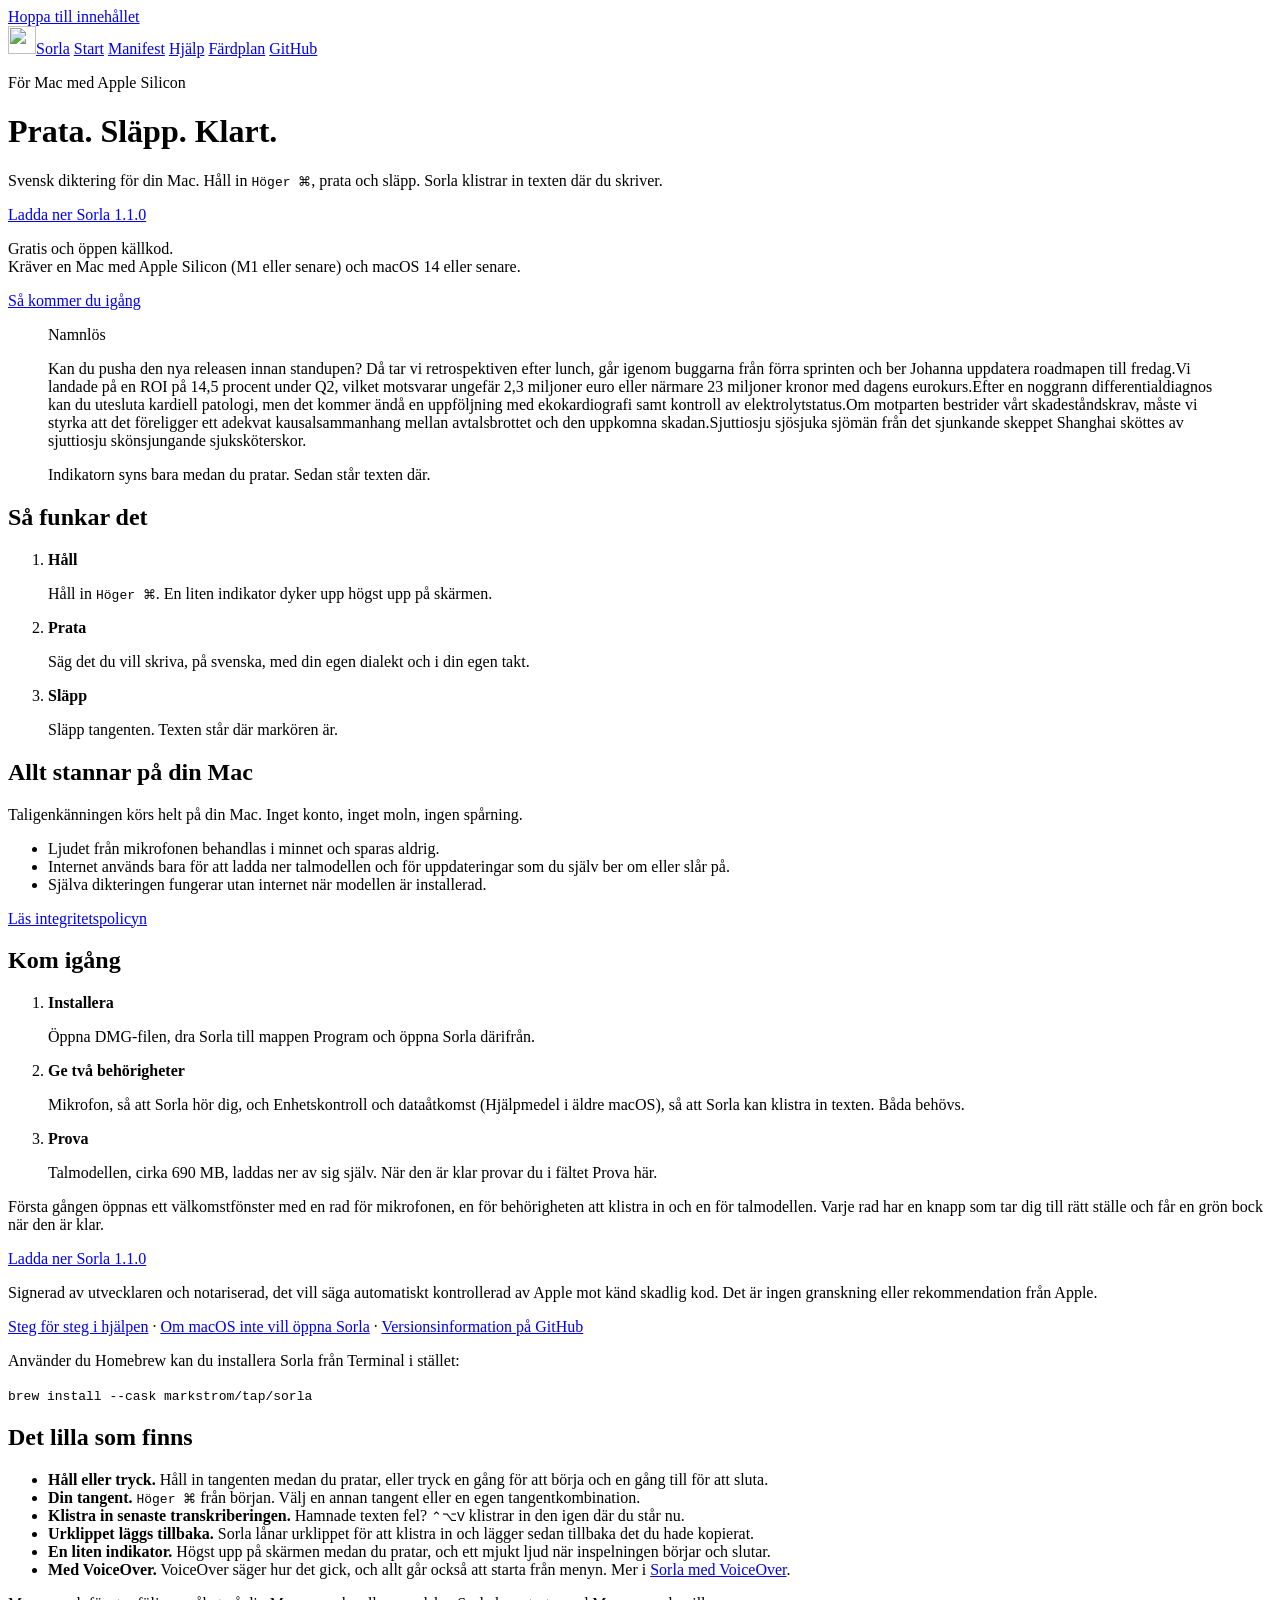
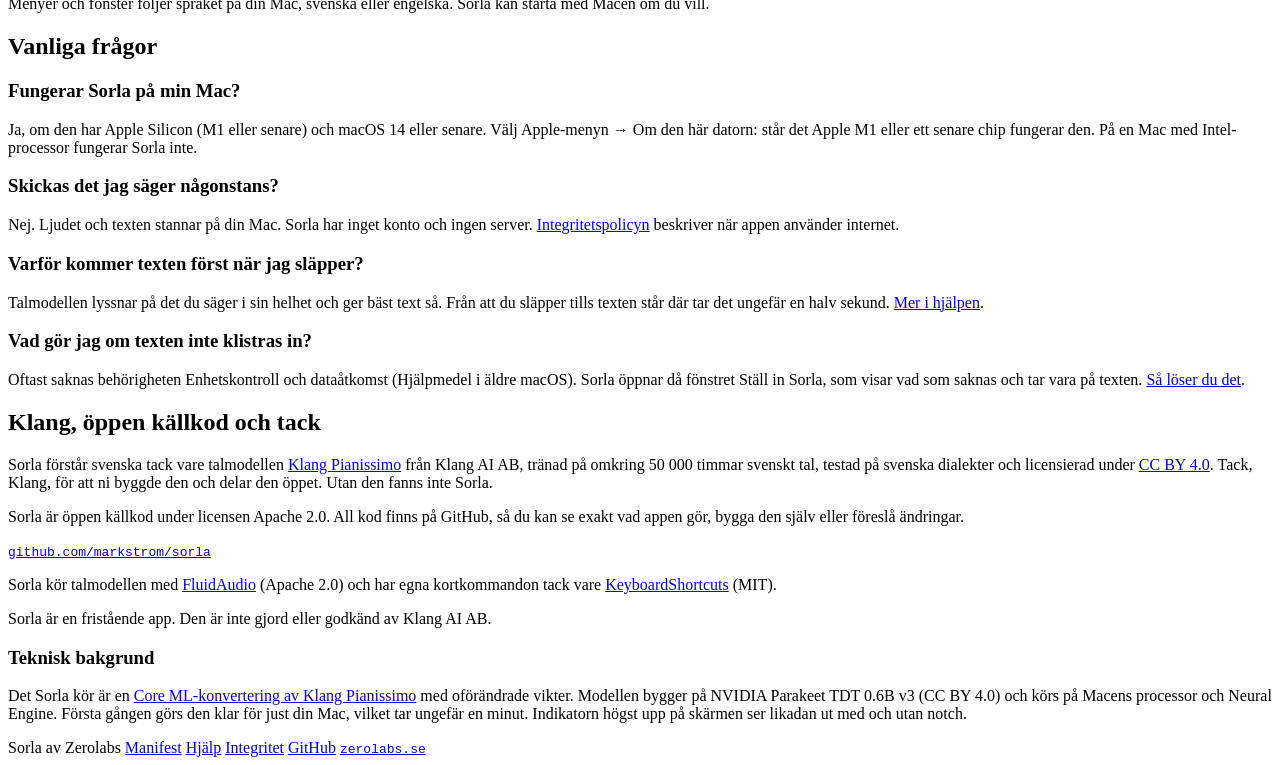
==== site/index.html @ 1651454c "Reorder the start page and give the demo a pause button (#77) - Order: headline, download and requir" ====
<!doctype html>
<html lang="sv">
<head>
<meta charset="utf-8">
<meta name="viewport" content="width=device-width, initial-scale=1">
<title>Sorla – prata svenska, få text</title>
<meta name="description" content="Sorla är en liten app i menyraden på din Mac. Håll in en tangent, prata svenska och släpp, så klistrar Sorla in texten där du skriver. Taligenkänningen körs på din Mac.">
<meta property="og:site_name" content="Sorla">
<meta property="og:type" content="website">
<meta property="og:locale" content="sv_SE">
<meta property="og:url" content="https://sorla.zerolabs.se/">
<meta property="og:title" content="Svensk diktering för Mac. Allt stannar på datorn.">
<meta property="og:description" content="Håll in en tangent, prata svenska och släpp. Texten klistras in där du skriver. Gratis, öppen källkod och taligenkänning helt på din Mac.">
<meta property="og:image" content="https://sorla.zerolabs.se/images/og.jpg?v=3">
<meta property="og:image:type" content="image/jpeg">
<meta property="og:image:width" content="1200">
<meta property="og:image:height" content="630">
<meta property="og:image:alt" content="Prata. Släpp. Klart. Sorla – svensk diktering för Mac. Allt stannar på datorn.">
<meta name="twitter:card" content="summary_large_image">
<meta name="theme-color" content="#F7F5F1" media="(prefers-color-scheme: light)">
<meta name="theme-color" content="#0B0B0C" media="(prefers-color-scheme: dark)">
<link rel="canonical" href="https://sorla.zerolabs.se/">
<link rel="icon" href="/favicon.ico" sizes="48x48">
<link rel="icon" href="/images/favicon-32.png" type="image/png" sizes="32x32">
<link rel="icon" href="/favicon.svg" type="image/svg+xml">
<link rel="apple-touch-icon" href="/images/apple-touch-icon.png">
<link rel="stylesheet" href="/style.css">
</head>
<body>
<a class="skip" href="#innehall">Hoppa till innehållet</a>
<div class="page">
  <nav aria-label="Webbplats">
    <a class="home" href="/"><img src="/favicon.svg" alt="" width="28" height="28"><span class="name">Sorla</span></a>
    <span class="links">
      <a href="/" aria-current="page">Start</a>
      <a href="/manifesto">Manifest</a>
      <a href="/support">Hjälp</a>
      <a href="/roadmap">Färdplan</a>
      <a href="https://github.com/markstrom/sorla">GitHub</a>
    </span>
  </nav>

  <main id="innehall">
    <p class="eyebrow">För Mac med Apple Silicon</p>
    <h1>Prata. Släpp. <span class="last">Klart.</span></h1>
    <p class="lede">Svensk diktering för din Mac. Håll in <code>Höger ⌘</code>, prata och släpp. Sorla klistrar in texten där du skriver.</p>
    <div class="hero-cta">
      <a class="cta" href="https://github.com/markstrom/sorla/releases/latest/download/Sorla.dmg">Ladda ner Sorla 1.1.0</a>
      <p class="meta">Gratis och öppen källkod.<br>Kräver en Mac med Apple Silicon (M1 eller senare) och macOS 14 eller senare.</p>
      <p class="meta"><a href="#kom-igang">Så kommer du igång</a></p>
    </div>

    <div class="demo">
      <figure class="stage" tabindex="0">
        <div class="screen" role="img" aria-label="Sorla i arbete: inspelningsindikatorn, en svart form högst upp på skärmen med en röd inspelningsprick och vita staplar som rör sig med rösten. När indikatorn försvinner står meningen i ett dokument. Varje varv visar en ny mening. Animationen stannar när pekaren eller fokus är på den, och med knappen Pausa under den.">
          <div class="menubar"></div>
          <div class="island"><span class="dot"></span><span class="bars"><i></i><i></i><i></i><i></i><i></i><i></i><i></i></span></div>
          <div class="window"><div class="titlebar"><span class="lights"><i></i><i></i><i></i></span><span class="doc-name">Namnlös</span></div><p><span class="waiting"><span class="caret"></span></span><span class="said">Kan du pusha den nya releasen innan standupen? Då tar vi retrospektiven efter lunch, går igenom buggarna från förra sprinten och ber Johanna uppdatera roadmapen till fredag.<span class="caret"></span></span><span class="said">Vi landade på en ROI på 14,5 procent under Q2, vilket motsvarar ungefär 2,3 miljoner euro eller närmare 23 miljoner kronor med dagens eurokurs.<span class="caret"></span></span><span class="said">Efter en noggrann differentialdiagnos kan du utesluta kardiell patologi, men det kommer ändå en uppföljning med ekokardiografi samt kontroll av elektrolytstatus.<span class="caret"></span></span><span class="said">Om motparten bestrider vårt skadeståndskrav, måste vi styrka att det föreligger ett adekvat kausalsammanhang mellan avtalsbrottet och den uppkomna skadan.<span class="caret"></span></span><span class="said">Sjuttiosju sjösjuka sjömän från det sjunkande skeppet Shanghai sköttes av sjuttiosju skönsjungande sjuksköterskor.<span class="caret"></span></span></p></div>
        </div>
        <figcaption>Indikatorn syns bara medan du pratar. Sedan står texten där.</figcaption>
      </figure>
    </div>

    <h2 id="sa-funkar-det">Så funkar det</h2>
    <ol class="steps" role="list">
      <li><strong>Håll</strong><p>Håll in <code>Höger ⌘</code>. En liten indikator dyker upp högst upp på skärmen.</p></li>
      <li><strong>Prata</strong><p>Säg det du vill skriva, på svenska, med din egen dialekt och i din egen takt.</p></li>
      <li><strong>Släpp</strong><p>Släpp tangenten. Texten står där markören är.</p></li>
    </ol>

    <h2 id="integritet">Allt stannar på din Mac</h2>
    <p>Taligenkänningen körs helt på din Mac. Inget konto, inget moln, ingen spårning.</p>
    <ul>
      <li>Ljudet från mikrofonen behandlas i minnet och sparas aldrig.</li>
      <li>Internet används bara för att ladda ner talmodellen och för uppdateringar som du själv ber om eller slår på.</li>
      <li>Själva dikteringen fungerar utan internet när modellen är installerad.</li>
    </ul>
    <p><a href="/privacy">Läs integritetspolicyn</a></p>

    <h2 id="kom-igang"><span id="ladda-ner"></span>Kom igång</h2>
    <ol class="steps" role="list">
      <li><strong>Installera</strong><p>Öppna DMG-filen, dra Sorla till mappen Program och öppna Sorla därifrån.</p></li>
      <li><strong>Ge två behörigheter</strong><p>Mikrofon, så att Sorla hör dig, och Enhetskontroll och dataåtkomst (Hjälpmedel i äldre macOS), så att Sorla kan klistra in texten. Båda behövs.</p></li>
      <li><strong>Prova</strong><p>Talmodellen, cirka 690&nbsp;MB, laddas ner av sig själv. När den är klar provar du i fältet Prova här.</p></li>
    </ol>
    <p>Första gången öppnas ett välkomstfönster med en rad för mikrofonen, en för behörigheten att klistra in och en för talmodellen. Varje rad har en knapp som tar dig till rätt ställe och får en grön bock när den är klar.</p>
    <a class="cta" href="https://github.com/markstrom/sorla/releases/latest/download/Sorla.dmg">Ladda ner Sorla 1.1.0</a>
    <p class="meta">Signerad av utvecklaren och notariserad, det vill säga automatiskt kontrollerad av Apple mot känd skadlig kod. Det är ingen granskning eller rekommendation från Apple.</p>
    <p class="meta"><a href="/support#kom-igang">Steg för steg i hjälpen</a> · <a href="/support#oppna">Om macOS inte vill öppna Sorla</a> · <a href="https://github.com/markstrom/sorla/releases/latest">Versionsinformation på GitHub</a></p>
    <p class="meta">Använder du Homebrew kan du installera Sorla från Terminal i stället:</p>
    <p class="command" tabindex="0" role="region" aria-label="Kommando"><code>brew install --cask markstrom/tap/sorla</code></p>

    <h2 id="funktioner">Det lilla som finns</h2>
    <ul class="features" role="list">
      <li><strong>Håll eller tryck.</strong> Håll in tangenten medan du pratar, eller tryck en gång för att börja och en gång till för att sluta.</li>
      <li><strong>Din tangent.</strong> <code>Höger ⌘</code> från början. Välj en annan tangent eller en egen tangentkombination.</li>
      <li><strong>Klistra in senaste transkriberingen.</strong> Hamnade texten fel? <code>⌃⌥V</code> klistrar in den igen där du står nu.</li>
      <li><strong>Urklippet läggs tillbaka.</strong> Sorla lånar urklippet för att klistra in och lägger sedan tillbaka det du hade kopierat.</li>
      <li><strong>En liten indikator.</strong> Högst upp på skärmen medan du pratar, och ett mjukt ljud när inspelningen börjar och slutar.</li>
      <li><strong>Med VoiceOver.</strong> VoiceOver säger hur det gick, och allt går också att starta från menyn. Mer i <a href="/support#voiceover">Sorla med VoiceOver</a>.</li>
    </ul>
    <p class="meta">Menyer och fönster följer språket på din Mac, svenska eller engelska. Sorla kan starta med Macen om du vill.</p>

    <h2 id="fragor">Vanliga frågor</h2>
    <h3>Fungerar Sorla på min Mac?</h3>
    <p>Ja, om den har Apple Silicon (M1 eller senare) och macOS 14 eller senare. Välj Apple-menyn → Om den här datorn: står det Apple M1 eller ett senare chip fungerar den. På en Mac med Intel-processor fungerar Sorla inte.</p>
    <h3>Skickas det jag säger någonstans?</h3>
    <p>Nej. Ljudet och texten stannar på din Mac. Sorla har inget konto och ingen server. <a href="/privacy#natverket">Integritetspolicyn</a> beskriver när appen använder internet.</p>
    <h3>Varför kommer texten först när jag släpper?</h3>
    <p>Talmodellen lyssnar på det du säger i sin helhet och ger bäst text så. Från att du släpper tills texten står där tar det ungefär en halv sekund. <a href="/support#medan-du-pratar">Mer i hjälpen</a>.</p>
    <h3>Vad gör jag om texten inte klistras in?</h3>
    <p>Oftast saknas behörigheten Enhetskontroll och dataåtkomst (Hjälpmedel i äldre macOS). Sorla öppnar då fönstret Ställ in Sorla, som visar vad som saknas och tar vara på texten. <a href="/support#ingen-text">Så löser du det</a>.</p>

    <h2 id="klang"><span id="oppen-kallkod"></span>Klang, öppen källkod och tack</h2>
    <p>Sorla förstår svenska tack vare talmodellen <a href="https://huggingface.co/KlangAI/pianissimo-sv">Klang Pianissimo</a> från Klang AI AB, tränad på omkring 50&nbsp;000 timmar svenskt tal, testad på svenska dialekter och licensierad under <a href="https://creativecommons.org/licenses/by/4.0/deed.sv">CC BY 4.0</a>. Tack, Klang, för att ni byggde den och delar den öppet. Utan den fanns inte Sorla.</p>
    <p>Sorla är öppen källkod under licensen Apache 2.0. All kod finns på GitHub, så du kan se exakt vad appen gör, bygga den själv eller föreslå ändringar.</p>
    <p><a href="https://github.com/markstrom/sorla" data-copy="https://github.com/markstrom/sorla"><code>github.com/markstrom/sorla</code></a></p>
    <p>Sorla kör talmodellen med <a href="https://github.com/FluidInference/FluidAudio">FluidAudio</a> (Apache 2.0) och har egna kortkommandon tack vare <a href="https://github.com/sindresorhus/KeyboardShortcuts">KeyboardShortcuts</a> (MIT).</p>
    <p class="meta">Sorla är en fristående app. Den är inte gjord eller godkänd av Klang AI AB.</p>

    <h3 id="teknik">Teknisk bakgrund</h3>
    <p>Det Sorla kör är en <a href="https://huggingface.co/markstrom/pianissimo-sv-coreml">Core ML-konvertering av Klang Pianissimo</a> med oförändrade vikter. Modellen bygger på NVIDIA Parakeet TDT 0.6B v3 (CC BY 4.0) och körs på Macens processor och Neural Engine. Första gången görs den klar för just din Mac, vilket tar ungefär en minut. Indikatorn högst upp på skärmen ser likadan ut med och utan notch.</p>
  </main>

  <footer>
    <span>Sorla av Zerolabs</span>
    <span class="spacer"></span>
    <a href="/manifesto">Manifest</a>
    <a href="/support">Hjälp</a>
    <a href="/privacy">Integritet</a>
    <a href="https://github.com/markstrom/sorla">GitHub</a>
    <a href="https://zerolabs.se"><code>zerolabs.se</code></a>
  </footer>
</div>
<script src="/copy.js" defer></script>
<script src="/demo.js" defer></script>
</body>
</html>
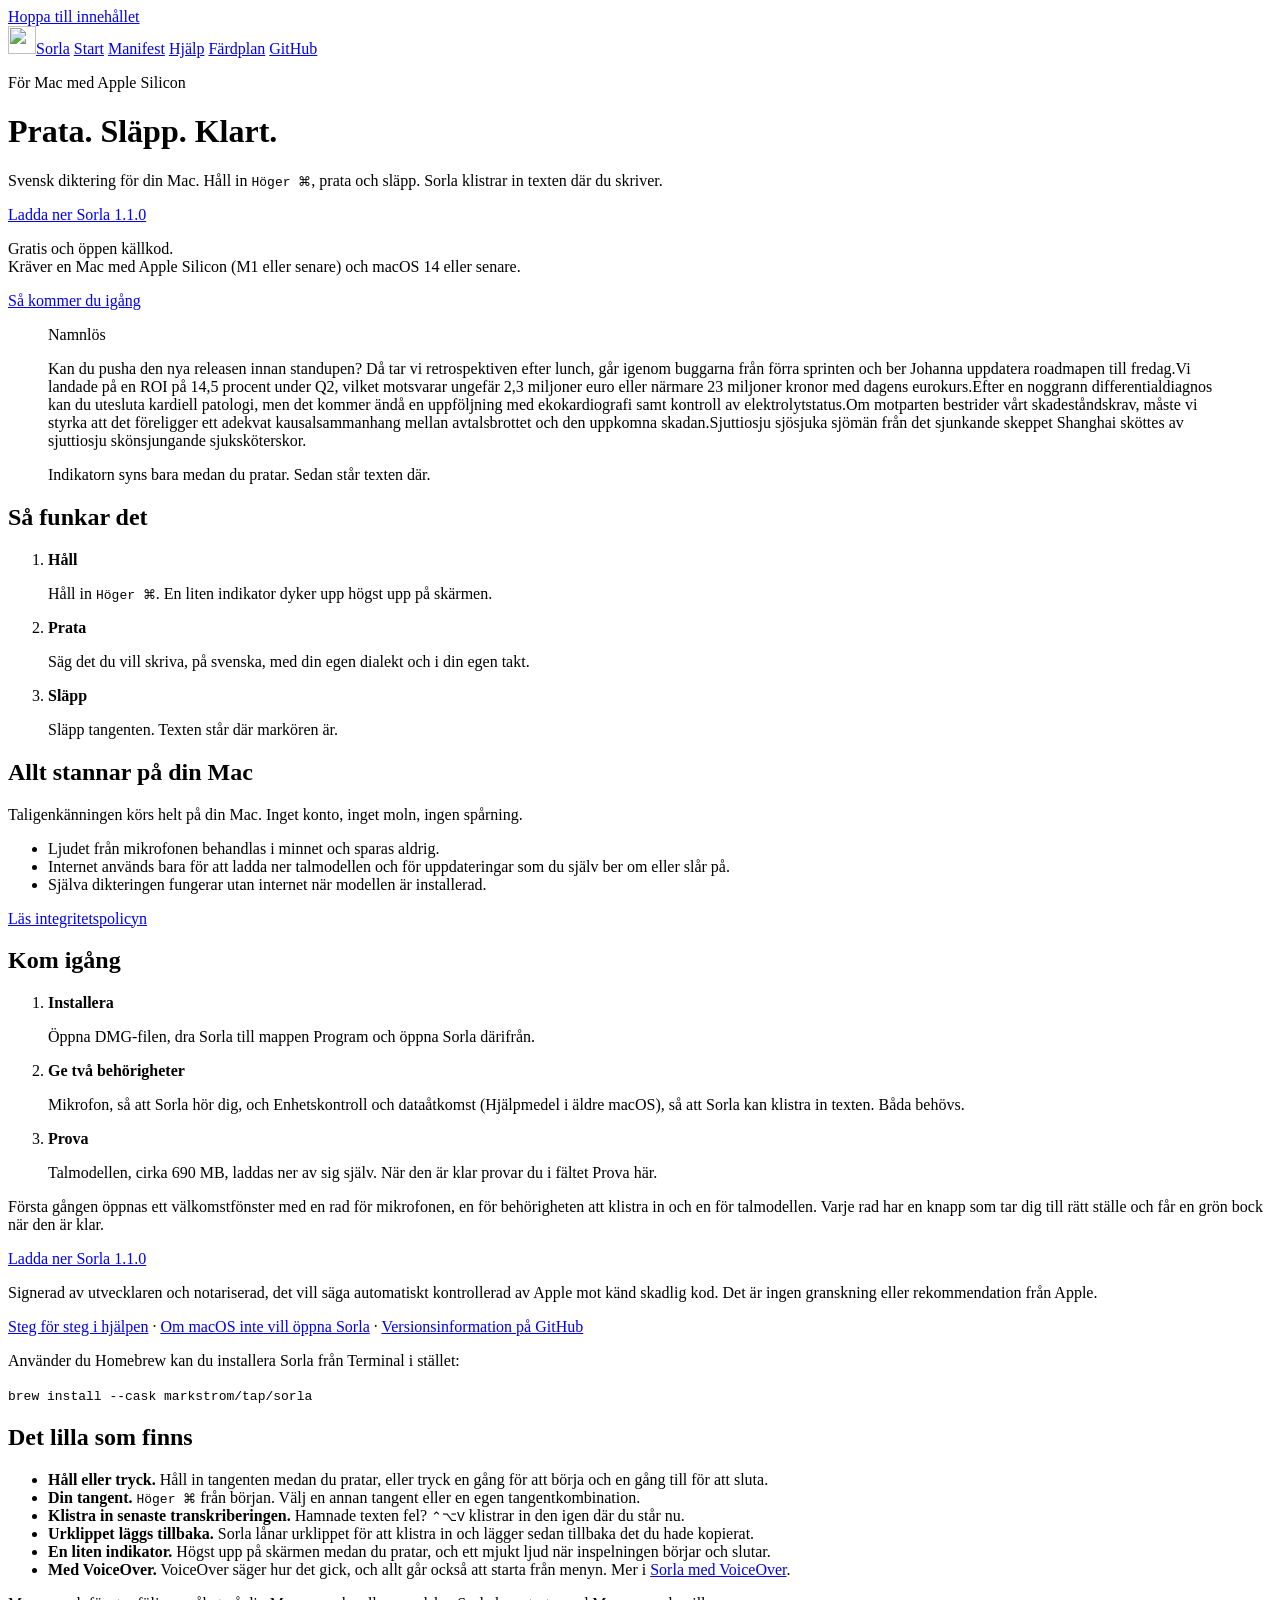
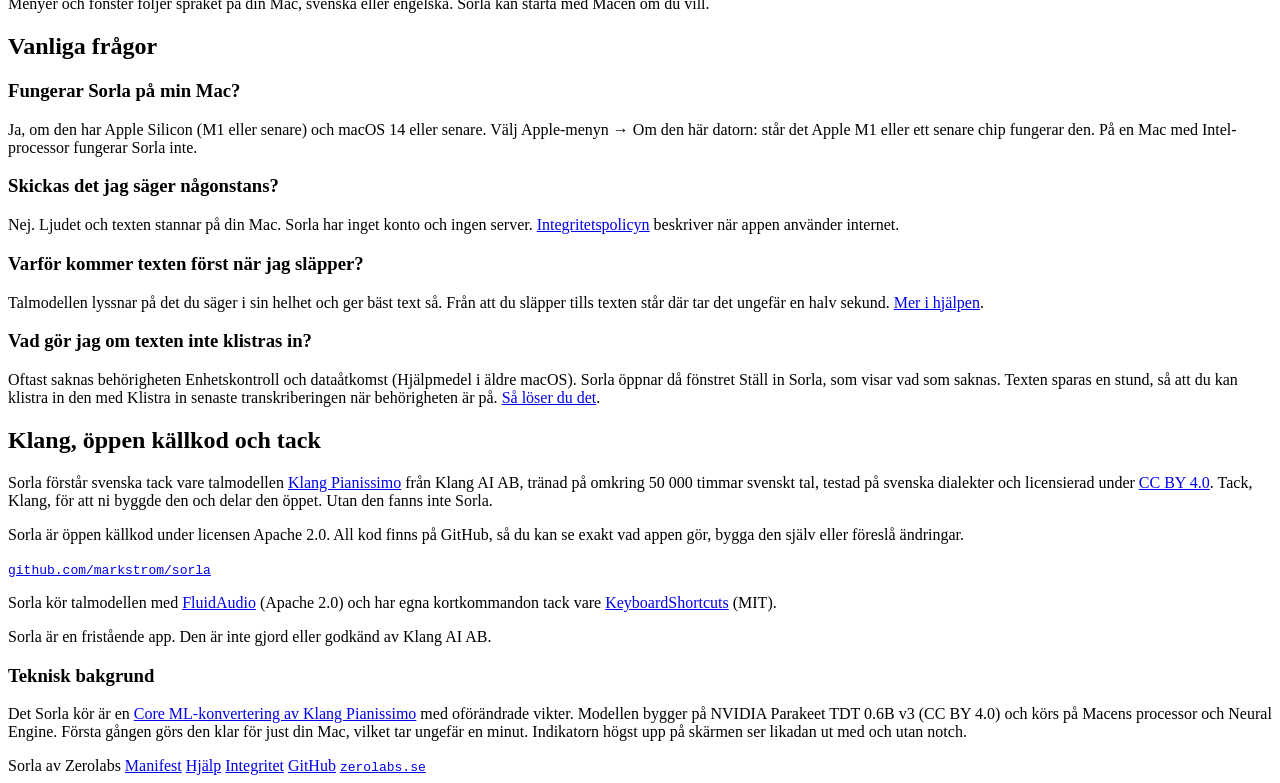
==== commit 749c519c: "Bring the privacy page, README and help in line with the simplified blocked paste The clipboard now " ====
--- a/site/index.html
+++ b/site/index.html
@@ -109,7 +109,7 @@
     <h3>Varför kommer texten först när jag släpper?</h3>
     <p>Talmodellen lyssnar på det du säger i sin helhet och ger bäst text så. Från att du släpper tills texten står där tar det ungefär en halv sekund. <a href="/support#medan-du-pratar">Mer i hjälpen</a>.</p>
     <h3>Vad gör jag om texten inte klistras in?</h3>
-    <p>Oftast saknas behörigheten Enhetskontroll och dataåtkomst (Hjälpmedel i äldre macOS). Sorla öppnar då fönstret Ställ in Sorla, som visar vad som saknas och tar vara på texten. <a href="/support#ingen-text">Så löser du det</a>.</p>
+    <p>Oftast saknas behörigheten Enhetskontroll och dataåtkomst (Hjälpmedel i äldre macOS). Sorla öppnar då fönstret Ställ in Sorla, som visar vad som saknas. Texten sparas en stund, så att du kan klistra in den med Klistra in senaste transkriberingen när behörigheten är på. <a href="/support#ingen-text">Så löser du det</a>.</p>
 
     <h2 id="klang"><span id="oppen-kallkod"></span>Klang, öppen källkod och tack</h2>
     <p>Sorla förstår svenska tack vare talmodellen <a href="https://huggingface.co/KlangAI/pianissimo-sv">Klang Pianissimo</a> från Klang AI AB, tränad på omkring 50&nbsp;000 timmar svenskt tal, testad på svenska dialekter och licensierad under <a href="https://creativecommons.org/licenses/by/4.0/deed.sv">CC BY 4.0</a>. Tack, Klang, för att ni byggde den och delar den öppet. Utan den fanns inte Sorla.</p>
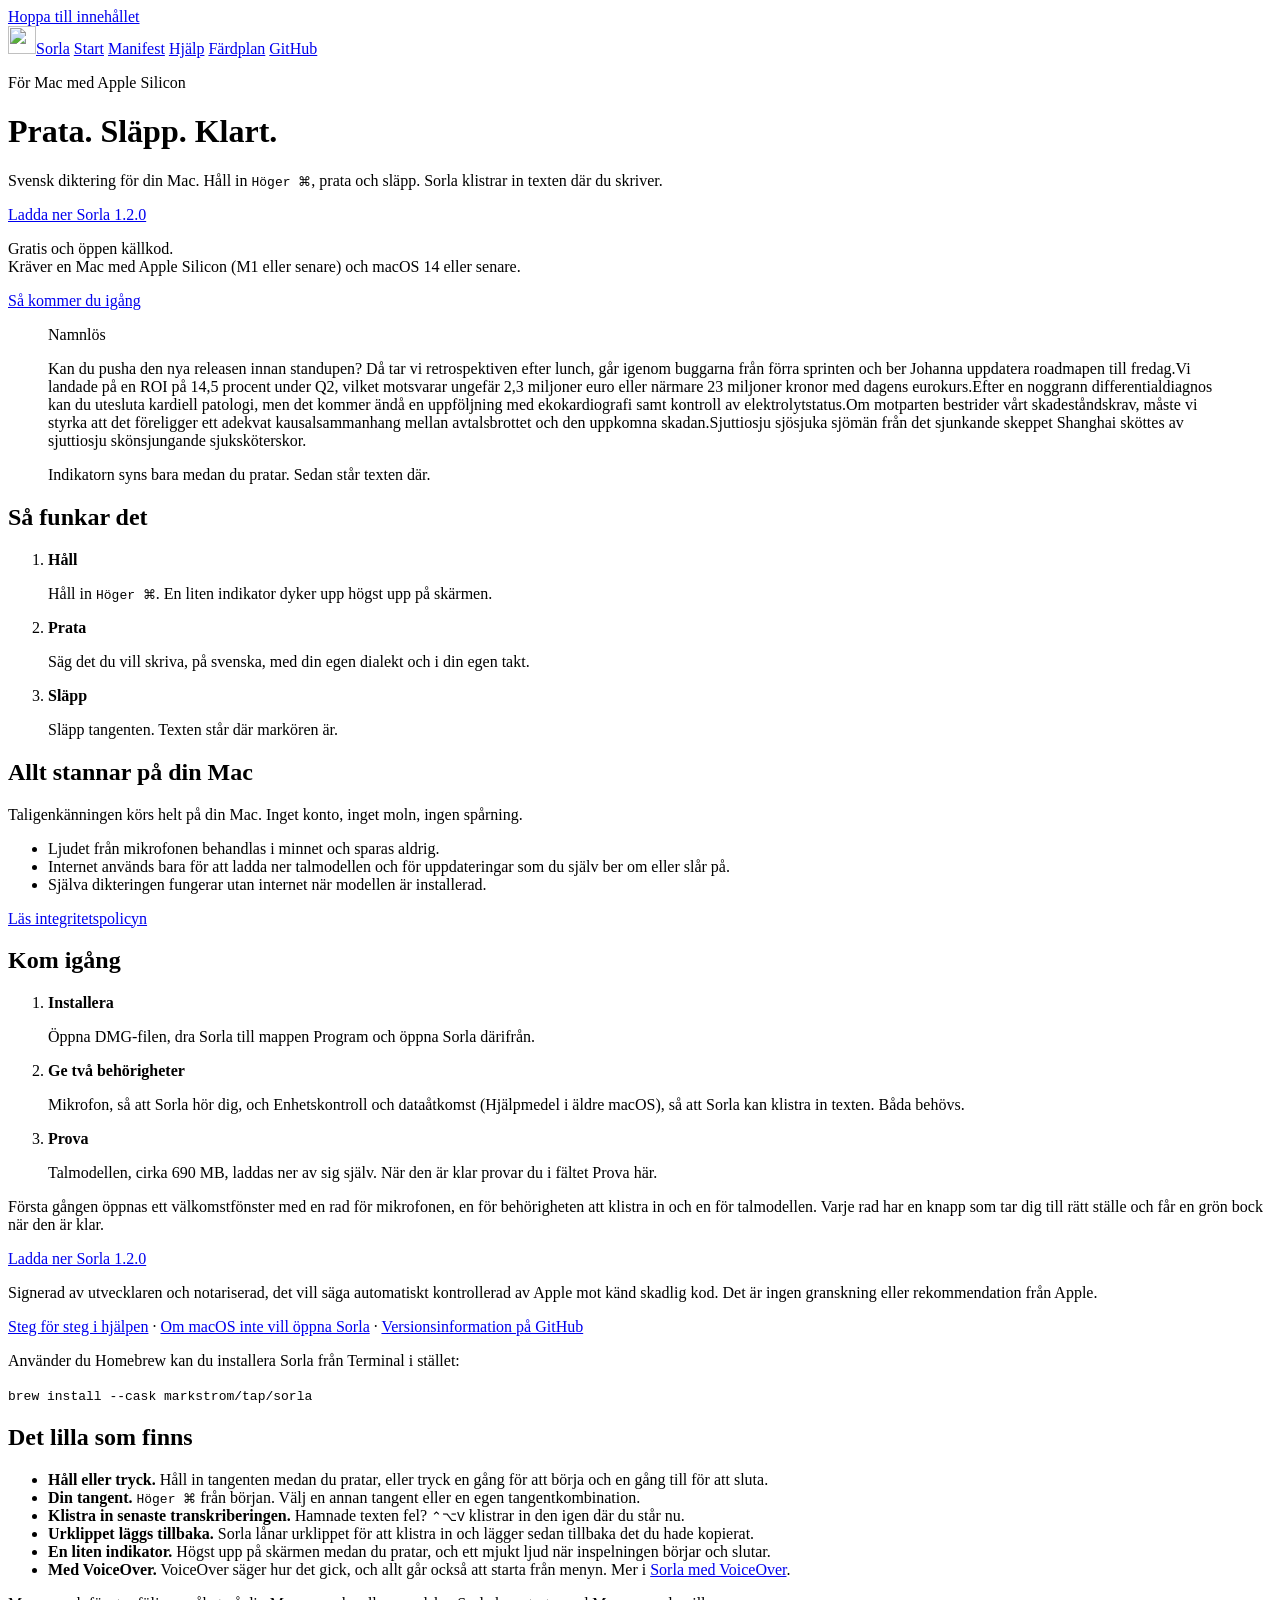
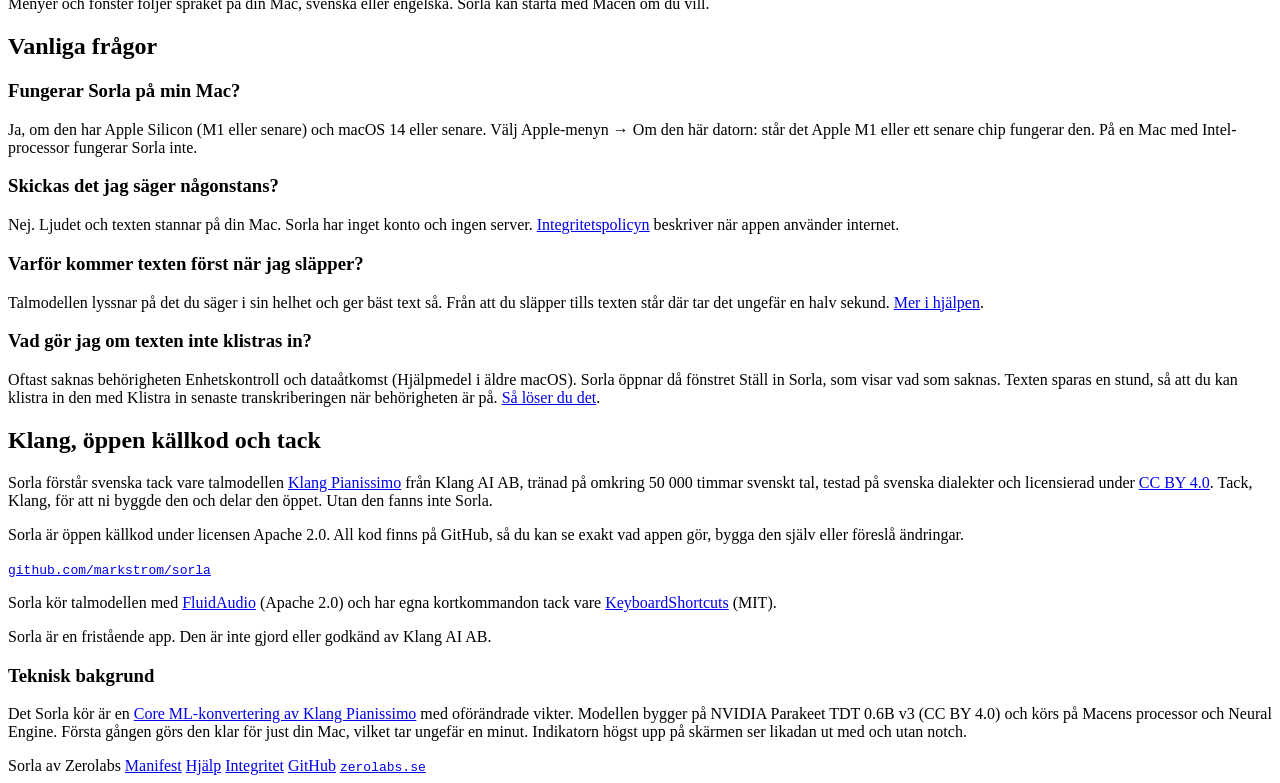
==== commit 6cec7075: "Release 1.2.0 Co-Authored-By: Claude Opus 5.5 <noreply@anthropic.com>" ====
--- a/site/index.html
+++ b/site/index.html
@@ -45,7 +45,7 @@
     <h1>Prata. Släpp. <span class="last">Klart.</span></h1>
     <p class="lede">Svensk diktering för din Mac. Håll in <code>Höger ⌘</code>, prata och släpp. Sorla klistrar in texten där du skriver.</p>
     <div class="hero-cta">
-      <a class="cta" href="https://github.com/markstrom/sorla/releases/latest/download/Sorla.dmg">Ladda ner Sorla 1.1.0</a>
+      <a class="cta" href="https://github.com/markstrom/sorla/releases/latest/download/Sorla.dmg">Ladda ner Sorla 1.2.0</a>
       <p class="meta">Gratis och öppen källkod.<br>Kräver en Mac med Apple Silicon (M1 eller senare) och macOS 14 eller senare.</p>
       <p class="meta"><a href="#kom-igang">Så kommer du igång</a></p>
     </div>
@@ -84,7 +84,7 @@
       <li><strong>Prova</strong><p>Talmodellen, cirka 690&nbsp;MB, laddas ner av sig själv. När den är klar provar du i fältet Prova här.</p></li>
     </ol>
     <p>Första gången öppnas ett välkomstfönster med en rad för mikrofonen, en för behörigheten att klistra in och en för talmodellen. Varje rad har en knapp som tar dig till rätt ställe och får en grön bock när den är klar.</p>
-    <a class="cta" href="https://github.com/markstrom/sorla/releases/latest/download/Sorla.dmg">Ladda ner Sorla 1.1.0</a>
+    <a class="cta" href="https://github.com/markstrom/sorla/releases/latest/download/Sorla.dmg">Ladda ner Sorla 1.2.0</a>
     <p class="meta">Signerad av utvecklaren och notariserad, det vill säga automatiskt kontrollerad av Apple mot känd skadlig kod. Det är ingen granskning eller rekommendation från Apple.</p>
     <p class="meta"><a href="/support#kom-igang">Steg för steg i hjälpen</a> · <a href="/support#oppna">Om macOS inte vill öppna Sorla</a> · <a href="https://github.com/markstrom/sorla/releases/latest">Versionsinformation på GitHub</a></p>
     <p class="meta">Använder du Homebrew kan du installera Sorla från Terminal i stället:</p>
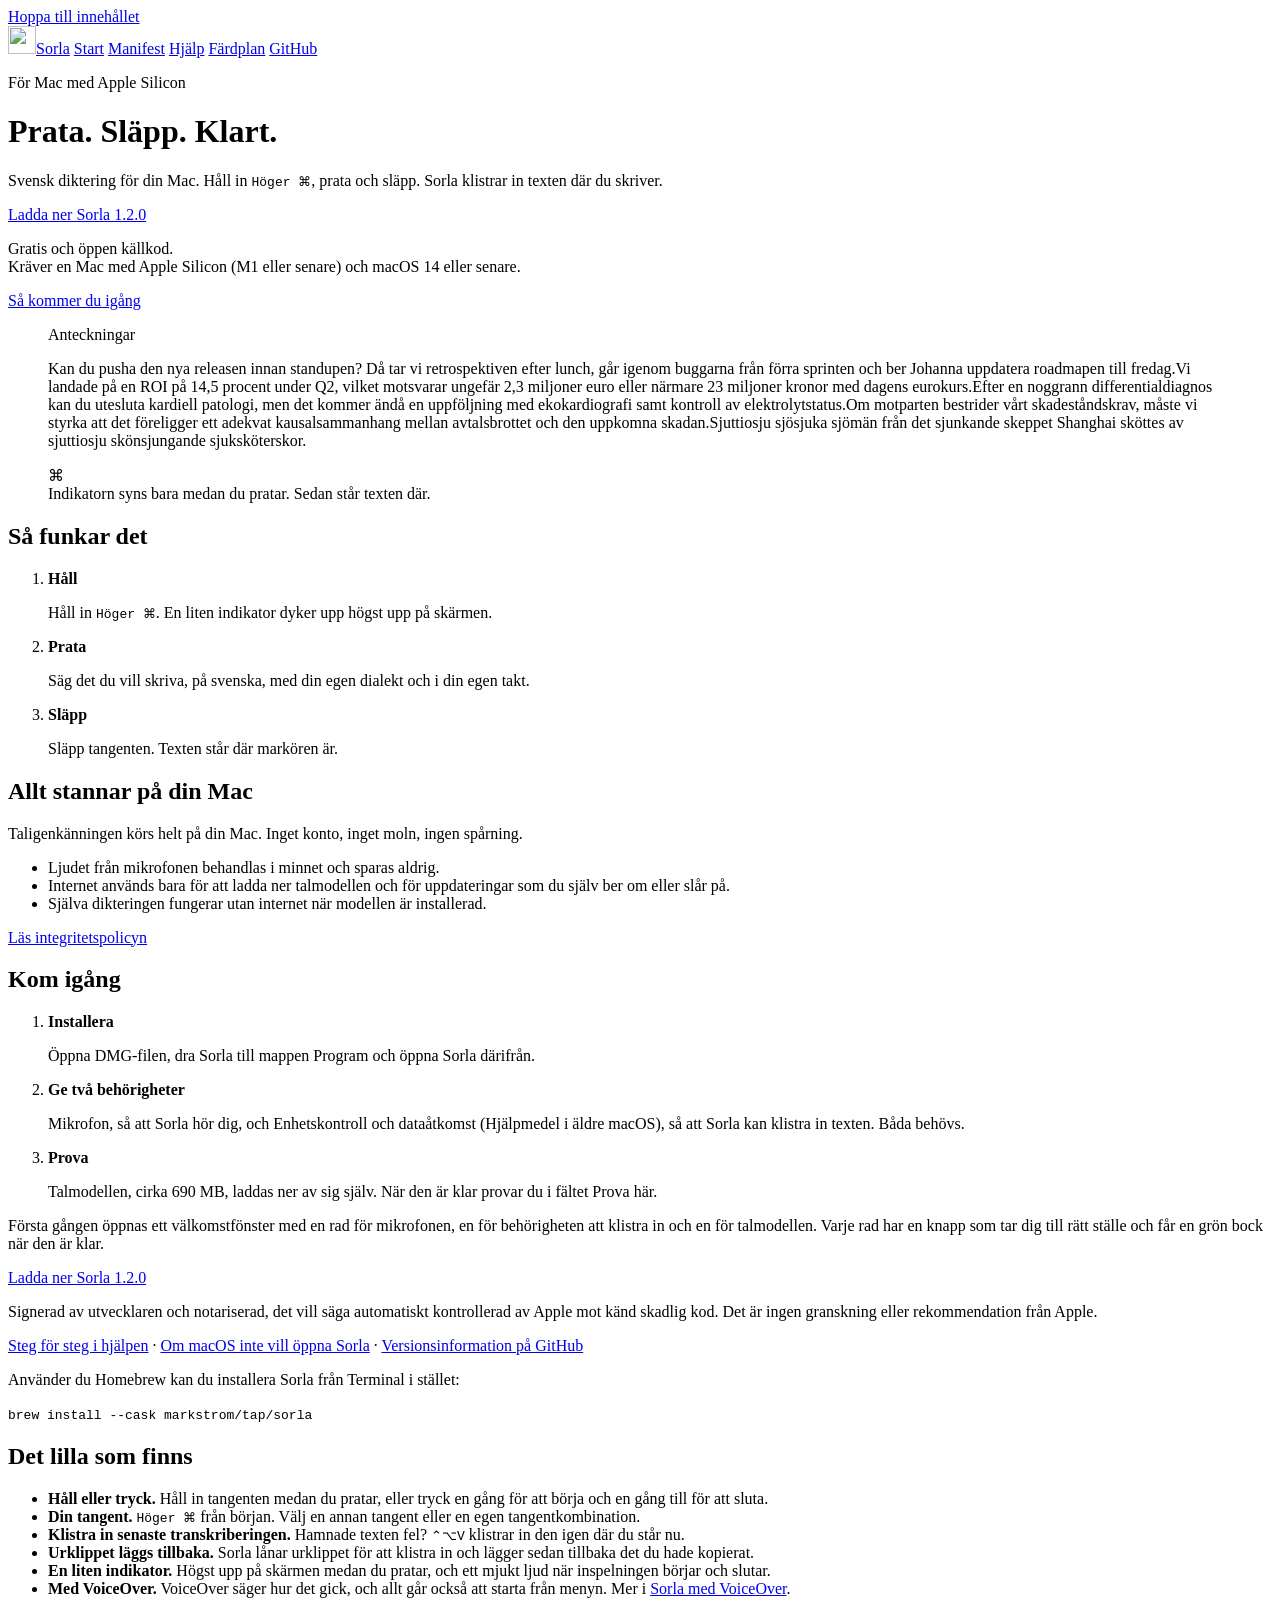
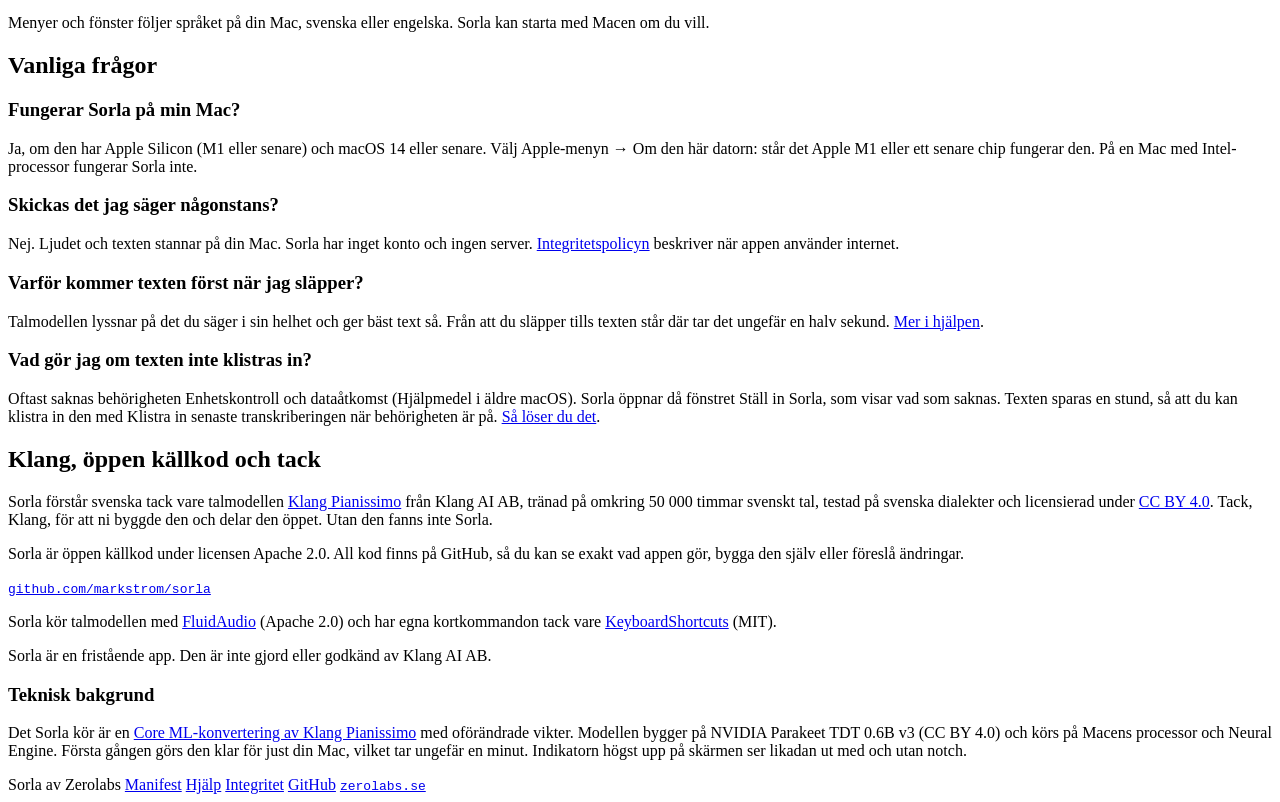
==== commit 7017814d: "Show the trigger key in the demo instead of a pause button The demo drops the pause button and its s" ====
--- a/site/index.html
+++ b/site/index.html
@@ -52,10 +52,11 @@
 
     <div class="demo">
       <figure class="stage" tabindex="0">
-        <div class="screen" role="img" aria-label="Sorla i arbete: inspelningsindikatorn, en svart form högst upp på skärmen med en röd inspelningsprick och vita staplar som rör sig med rösten. När indikatorn försvinner står meningen i ett dokument. Varje varv visar en ny mening. Animationen stannar när pekaren eller fokus är på den, och med knappen Pausa under den.">
+        <div class="screen" role="img" aria-label="Sorla i arbete: inspelningsindikatorn, en svart form högst upp på skärmen med en röd inspelningsprick och vita staplar som rör sig med rösten. När indikatorn försvinner står meningen i ett dokument. Varje varv visar en ny mening. Nere till höger syns kommandotangenten medan den hålls nere, och den släpps precis innan indikatorn försvinner. Animationen stannar när pekaren eller fokus är på den.">
           <div class="menubar"></div>
           <div class="island"><span class="dot"></span><span class="bars"><i></i><i></i><i></i><i></i><i></i><i></i><i></i></span></div>
-          <div class="window"><div class="titlebar"><span class="lights"><i></i><i></i><i></i></span><span class="doc-name">Namnlös</span></div><p><span class="waiting"><span class="caret"></span></span><span class="said">Kan du pusha den nya releasen innan standupen? Då tar vi retrospektiven efter lunch, går igenom buggarna från förra sprinten och ber Johanna uppdatera roadmapen till fredag.<span class="caret"></span></span><span class="said">Vi landade på en ROI på 14,5 procent under Q2, vilket motsvarar ungefär 2,3 miljoner euro eller närmare 23 miljoner kronor med dagens eurokurs.<span class="caret"></span></span><span class="said">Efter en noggrann differentialdiagnos kan du utesluta kardiell patologi, men det kommer ändå en uppföljning med ekokardiografi samt kontroll av elektrolytstatus.<span class="caret"></span></span><span class="said">Om motparten bestrider vårt skadeståndskrav, måste vi styrka att det föreligger ett adekvat kausalsammanhang mellan avtalsbrottet och den uppkomna skadan.<span class="caret"></span></span><span class="said">Sjuttiosju sjösjuka sjömän från det sjunkande skeppet Shanghai sköttes av sjuttiosju skönsjungande sjuksköterskor.<span class="caret"></span></span></p></div>
+          <div class="window"><div class="titlebar"><span class="lights"><i></i><i></i><i></i></span><span class="doc-name">Anteckningar</span></div><p><span class="waiting"><span class="caret"></span></span><span class="said">Kan du pusha den nya releasen innan standupen? Då tar vi retrospektiven efter lunch, går igenom buggarna från förra sprinten och ber Johanna uppdatera roadmapen till fredag.<span class="caret"></span></span><span class="said">Vi landade på en ROI på 14,5 procent under Q2, vilket motsvarar ungefär 2,3 miljoner euro eller närmare 23 miljoner kronor med dagens eurokurs.<span class="caret"></span></span><span class="said">Efter en noggrann differentialdiagnos kan du utesluta kardiell patologi, men det kommer ändå en uppföljning med ekokardiografi samt kontroll av elektrolytstatus.<span class="caret"></span></span><span class="said">Om motparten bestrider vårt skadeståndskrav, måste vi styrka att det föreligger ett adekvat kausalsammanhang mellan avtalsbrottet och den uppkomna skadan.<span class="caret"></span></span><span class="said">Sjuttiosju sjösjuka sjömän från det sjunkande skeppet Shanghai sköttes av sjuttiosju skönsjungande sjuksköterskor.<span class="caret"></span></span></p></div>
+          <div class="key" aria-hidden="true"><span class="cap">⌘</span></div>
         </div>
         <figcaption>Indikatorn syns bara medan du pratar. Sedan står texten där.</figcaption>
       </figure>
@@ -133,6 +134,5 @@
   </footer>
 </div>
 <script src="/copy.js" defer></script>
-<script src="/demo.js" defer></script>
 </body>
 </html>
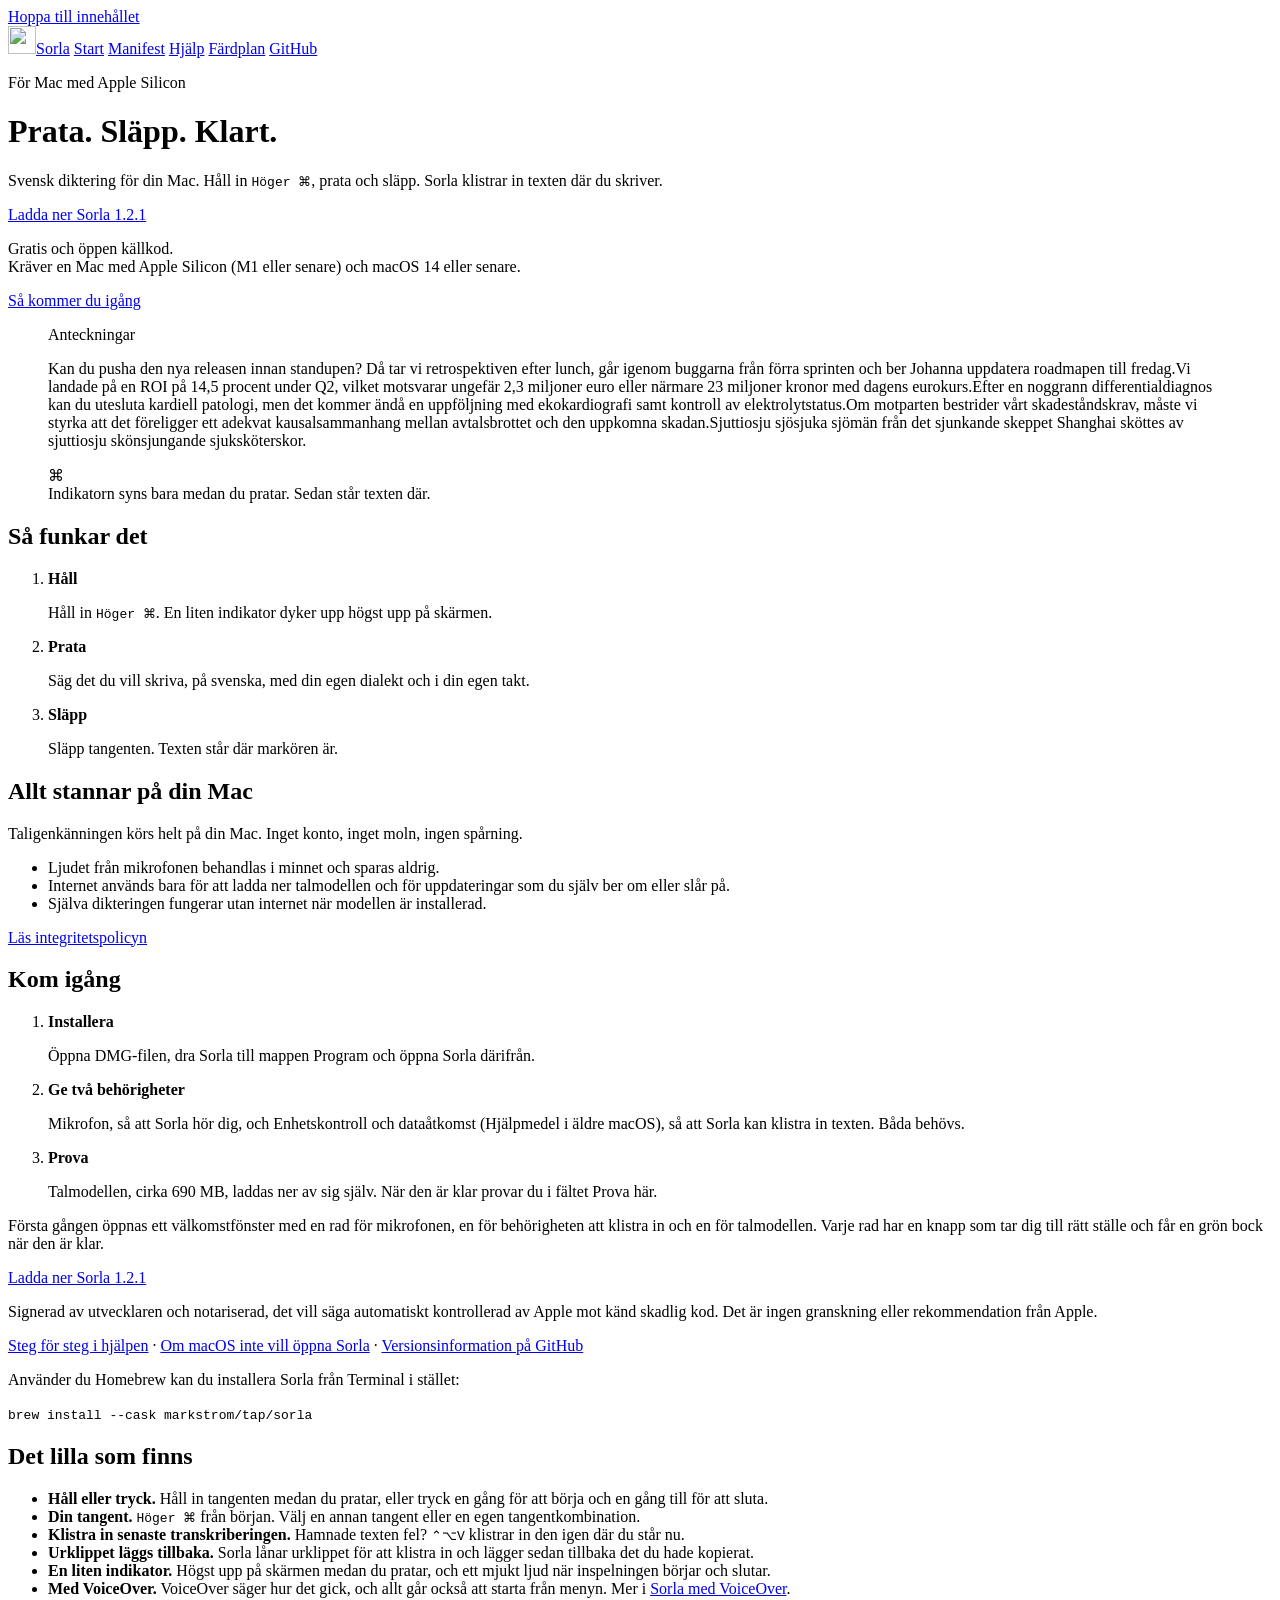
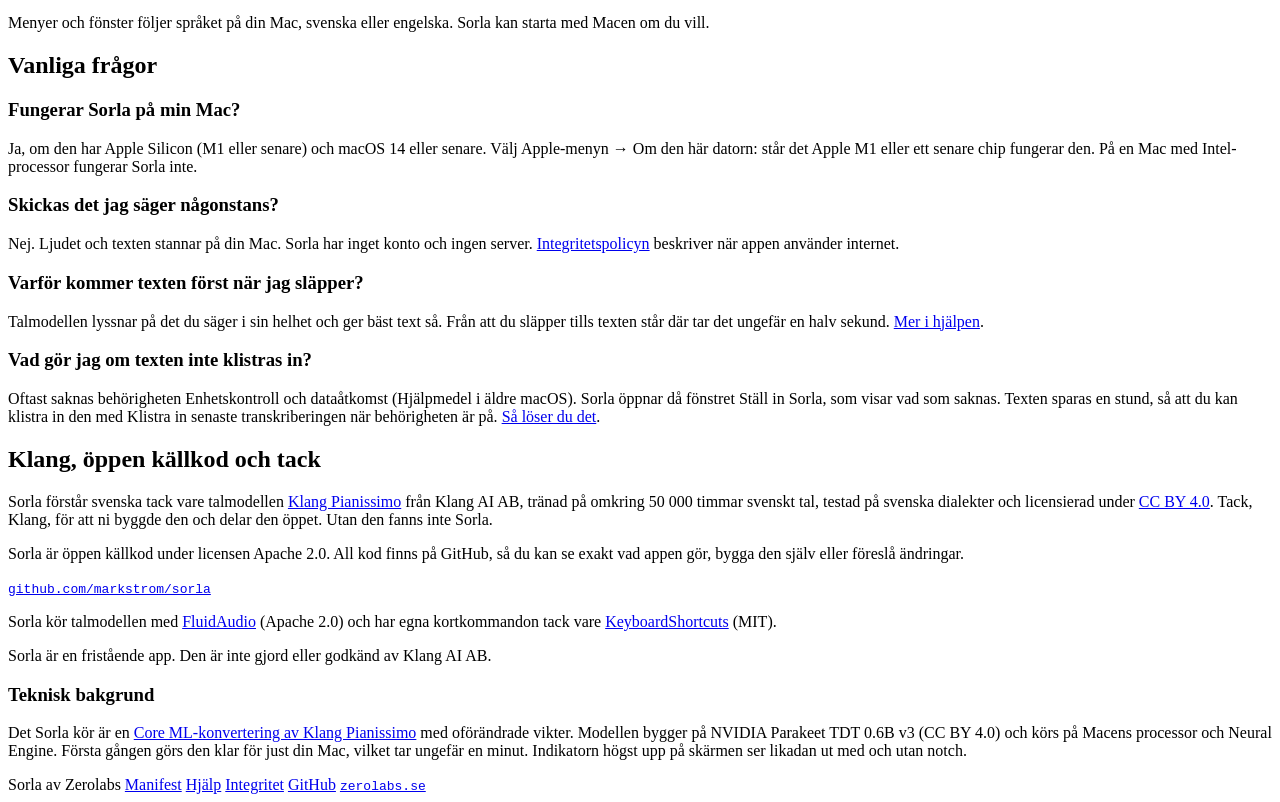
==== commit 1f9b35d4: "Release 1.2.1 Co-Authored-By: Claude Opus 5.5 <noreply@anthropic.com>" ====
--- a/site/index.html
+++ b/site/index.html
@@ -45,7 +45,7 @@
     <h1>Prata. Släpp. <span class="last">Klart.</span></h1>
     <p class="lede">Svensk diktering för din Mac. Håll in <code>Höger ⌘</code>, prata och släpp. Sorla klistrar in texten där du skriver.</p>
     <div class="hero-cta">
-      <a class="cta" href="https://github.com/markstrom/sorla/releases/latest/download/Sorla.dmg">Ladda ner Sorla 1.2.0</a>
+      <a class="cta" href="https://github.com/markstrom/sorla/releases/latest/download/Sorla.dmg">Ladda ner Sorla 1.2.1</a>
       <p class="meta">Gratis och öppen källkod.<br>Kräver en Mac med Apple Silicon (M1 eller senare) och macOS 14 eller senare.</p>
       <p class="meta"><a href="#kom-igang">Så kommer du igång</a></p>
     </div>
@@ -85,7 +85,7 @@
       <li><strong>Prova</strong><p>Talmodellen, cirka 690&nbsp;MB, laddas ner av sig själv. När den är klar provar du i fältet Prova här.</p></li>
     </ol>
     <p>Första gången öppnas ett välkomstfönster med en rad för mikrofonen, en för behörigheten att klistra in och en för talmodellen. Varje rad har en knapp som tar dig till rätt ställe och får en grön bock när den är klar.</p>
-    <a class="cta" href="https://github.com/markstrom/sorla/releases/latest/download/Sorla.dmg">Ladda ner Sorla 1.2.0</a>
+    <a class="cta" href="https://github.com/markstrom/sorla/releases/latest/download/Sorla.dmg">Ladda ner Sorla 1.2.1</a>
     <p class="meta">Signerad av utvecklaren och notariserad, det vill säga automatiskt kontrollerad av Apple mot känd skadlig kod. Det är ingen granskning eller rekommendation från Apple.</p>
     <p class="meta"><a href="/support#kom-igang">Steg för steg i hjälpen</a> · <a href="/support#oppna">Om macOS inte vill öppna Sorla</a> · <a href="https://github.com/markstrom/sorla/releases/latest">Versionsinformation på GitHub</a></p>
     <p class="meta">Använder du Homebrew kan du installera Sorla från Terminal i stället:</p>
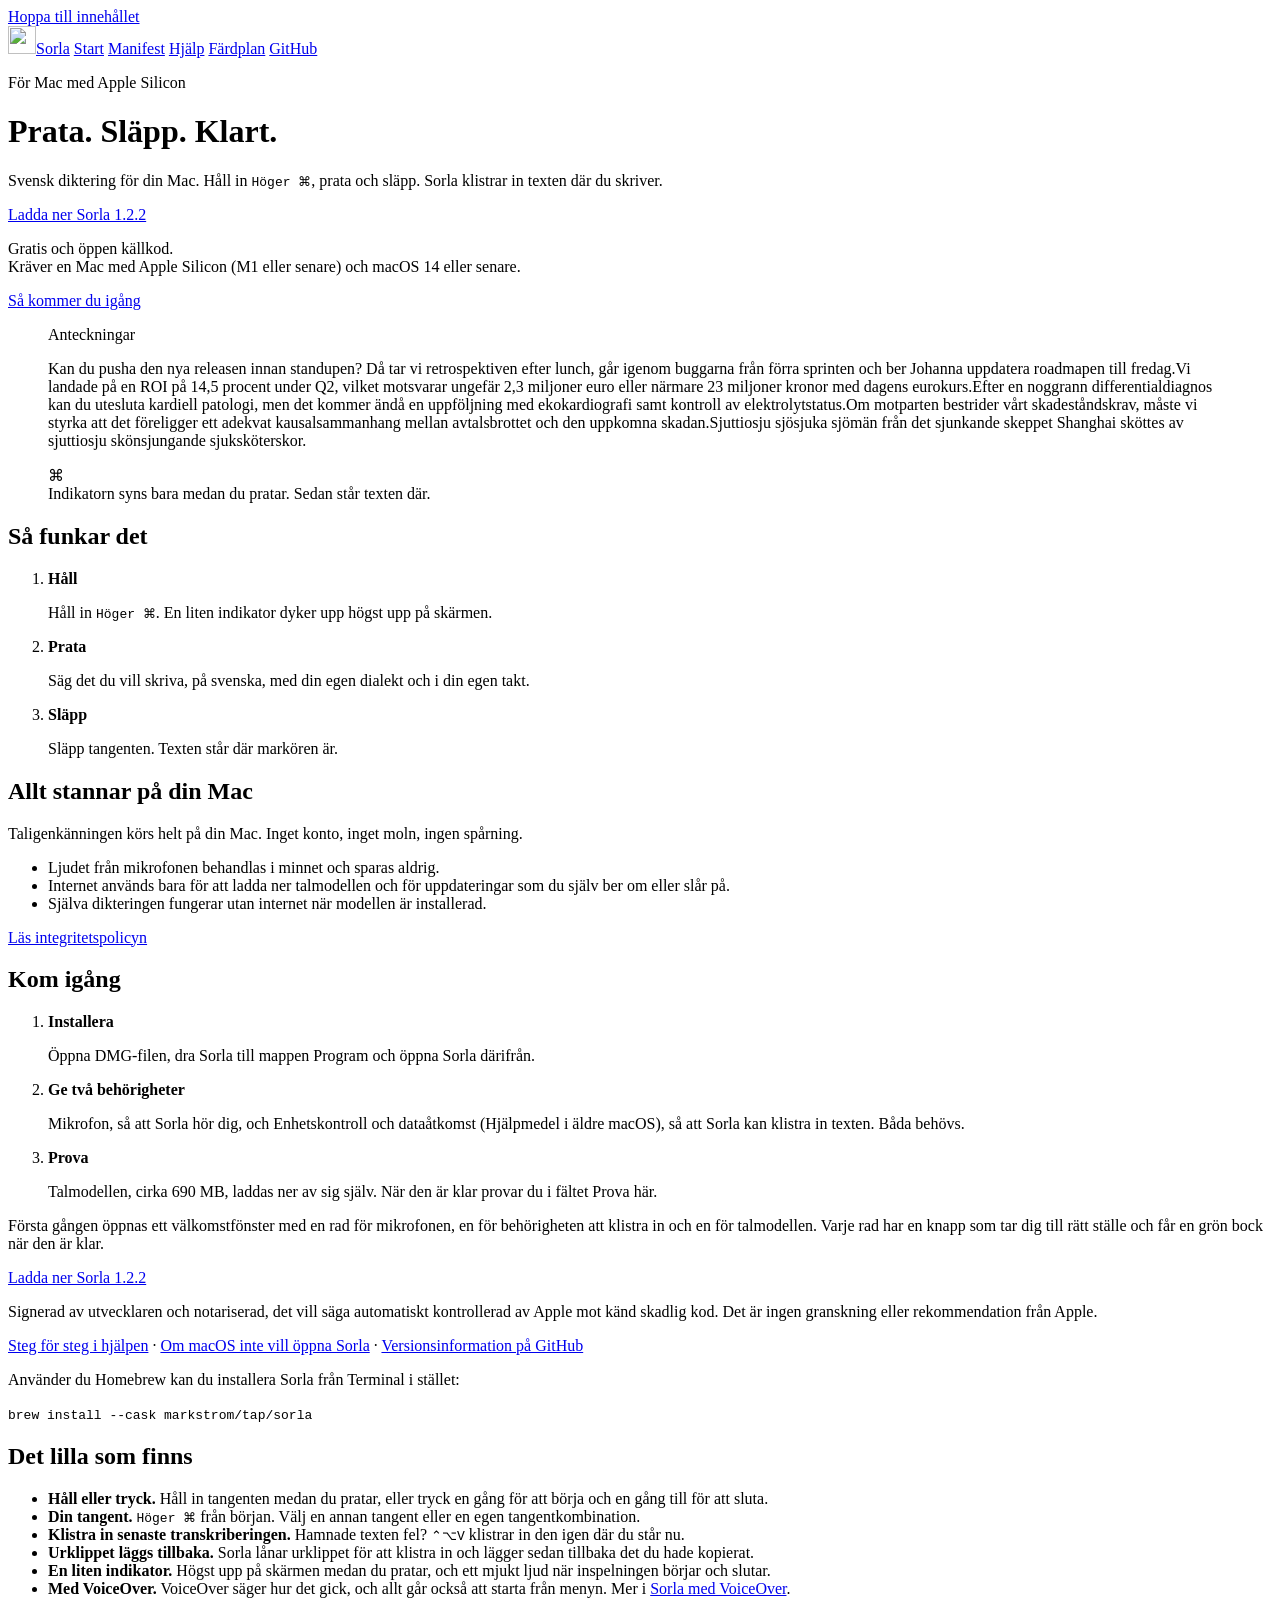
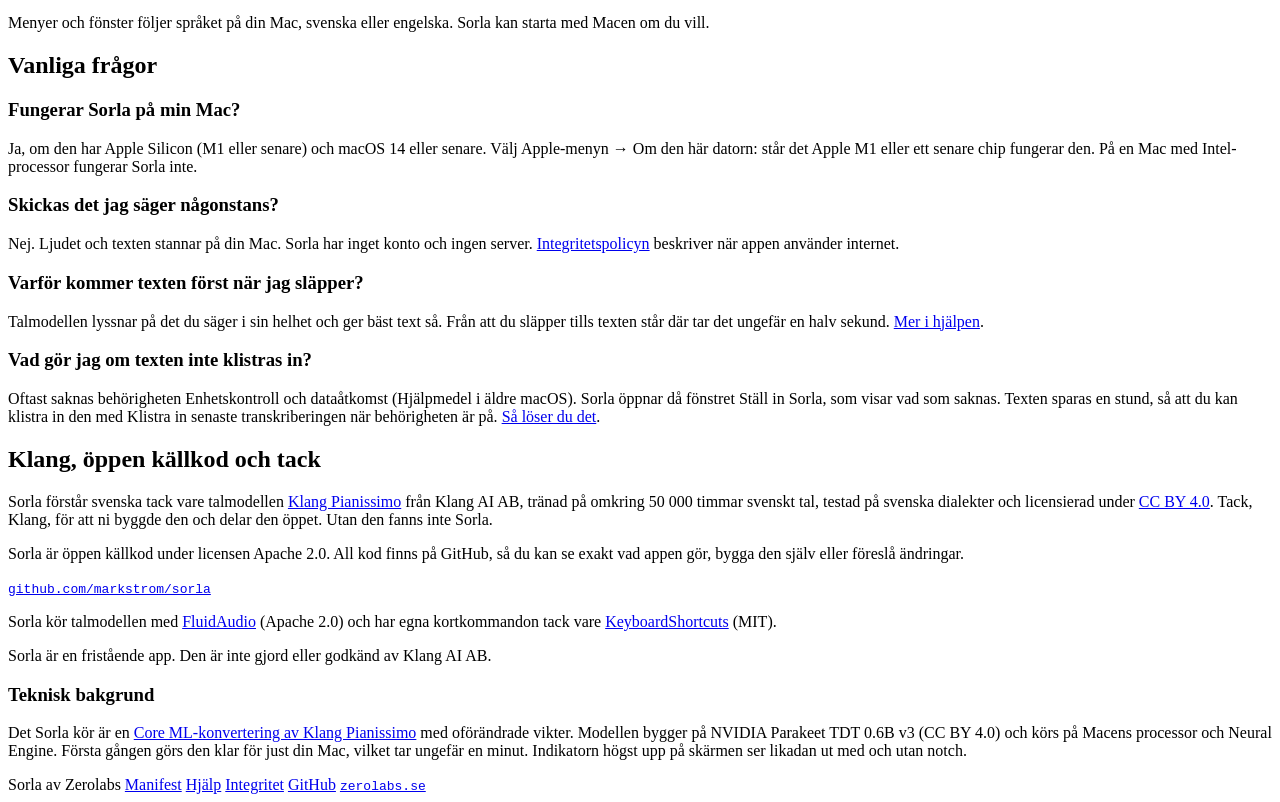
==== commit d2b56176: "Release 1.2.2 Co-Authored-By: Claude Opus 5.5 <noreply@anthropic.com>" ====
--- a/site/index.html
+++ b/site/index.html
@@ -45,7 +45,7 @@
     <h1>Prata. Släpp. <span class="last">Klart.</span></h1>
     <p class="lede">Svensk diktering för din Mac. Håll in <code>Höger ⌘</code>, prata och släpp. Sorla klistrar in texten där du skriver.</p>
     <div class="hero-cta">
-      <a class="cta" href="https://github.com/markstrom/sorla/releases/latest/download/Sorla.dmg">Ladda ner Sorla 1.2.1</a>
+      <a class="cta" href="https://github.com/markstrom/sorla/releases/latest/download/Sorla.dmg">Ladda ner Sorla 1.2.2</a>
       <p class="meta">Gratis och öppen källkod.<br>Kräver en Mac med Apple Silicon (M1 eller senare) och macOS 14 eller senare.</p>
       <p class="meta"><a href="#kom-igang">Så kommer du igång</a></p>
     </div>
@@ -85,7 +85,7 @@
       <li><strong>Prova</strong><p>Talmodellen, cirka 690&nbsp;MB, laddas ner av sig själv. När den är klar provar du i fältet Prova här.</p></li>
     </ol>
     <p>Första gången öppnas ett välkomstfönster med en rad för mikrofonen, en för behörigheten att klistra in och en för talmodellen. Varje rad har en knapp som tar dig till rätt ställe och får en grön bock när den är klar.</p>
-    <a class="cta" href="https://github.com/markstrom/sorla/releases/latest/download/Sorla.dmg">Ladda ner Sorla 1.2.1</a>
+    <a class="cta" href="https://github.com/markstrom/sorla/releases/latest/download/Sorla.dmg">Ladda ner Sorla 1.2.2</a>
     <p class="meta">Signerad av utvecklaren och notariserad, det vill säga automatiskt kontrollerad av Apple mot känd skadlig kod. Det är ingen granskning eller rekommendation från Apple.</p>
     <p class="meta"><a href="/support#kom-igang">Steg för steg i hjälpen</a> · <a href="/support#oppna">Om macOS inte vill öppna Sorla</a> · <a href="https://github.com/markstrom/sorla/releases/latest">Versionsinformation på GitHub</a></p>
     <p class="meta">Använder du Homebrew kan du installera Sorla från Terminal i stället:</p>
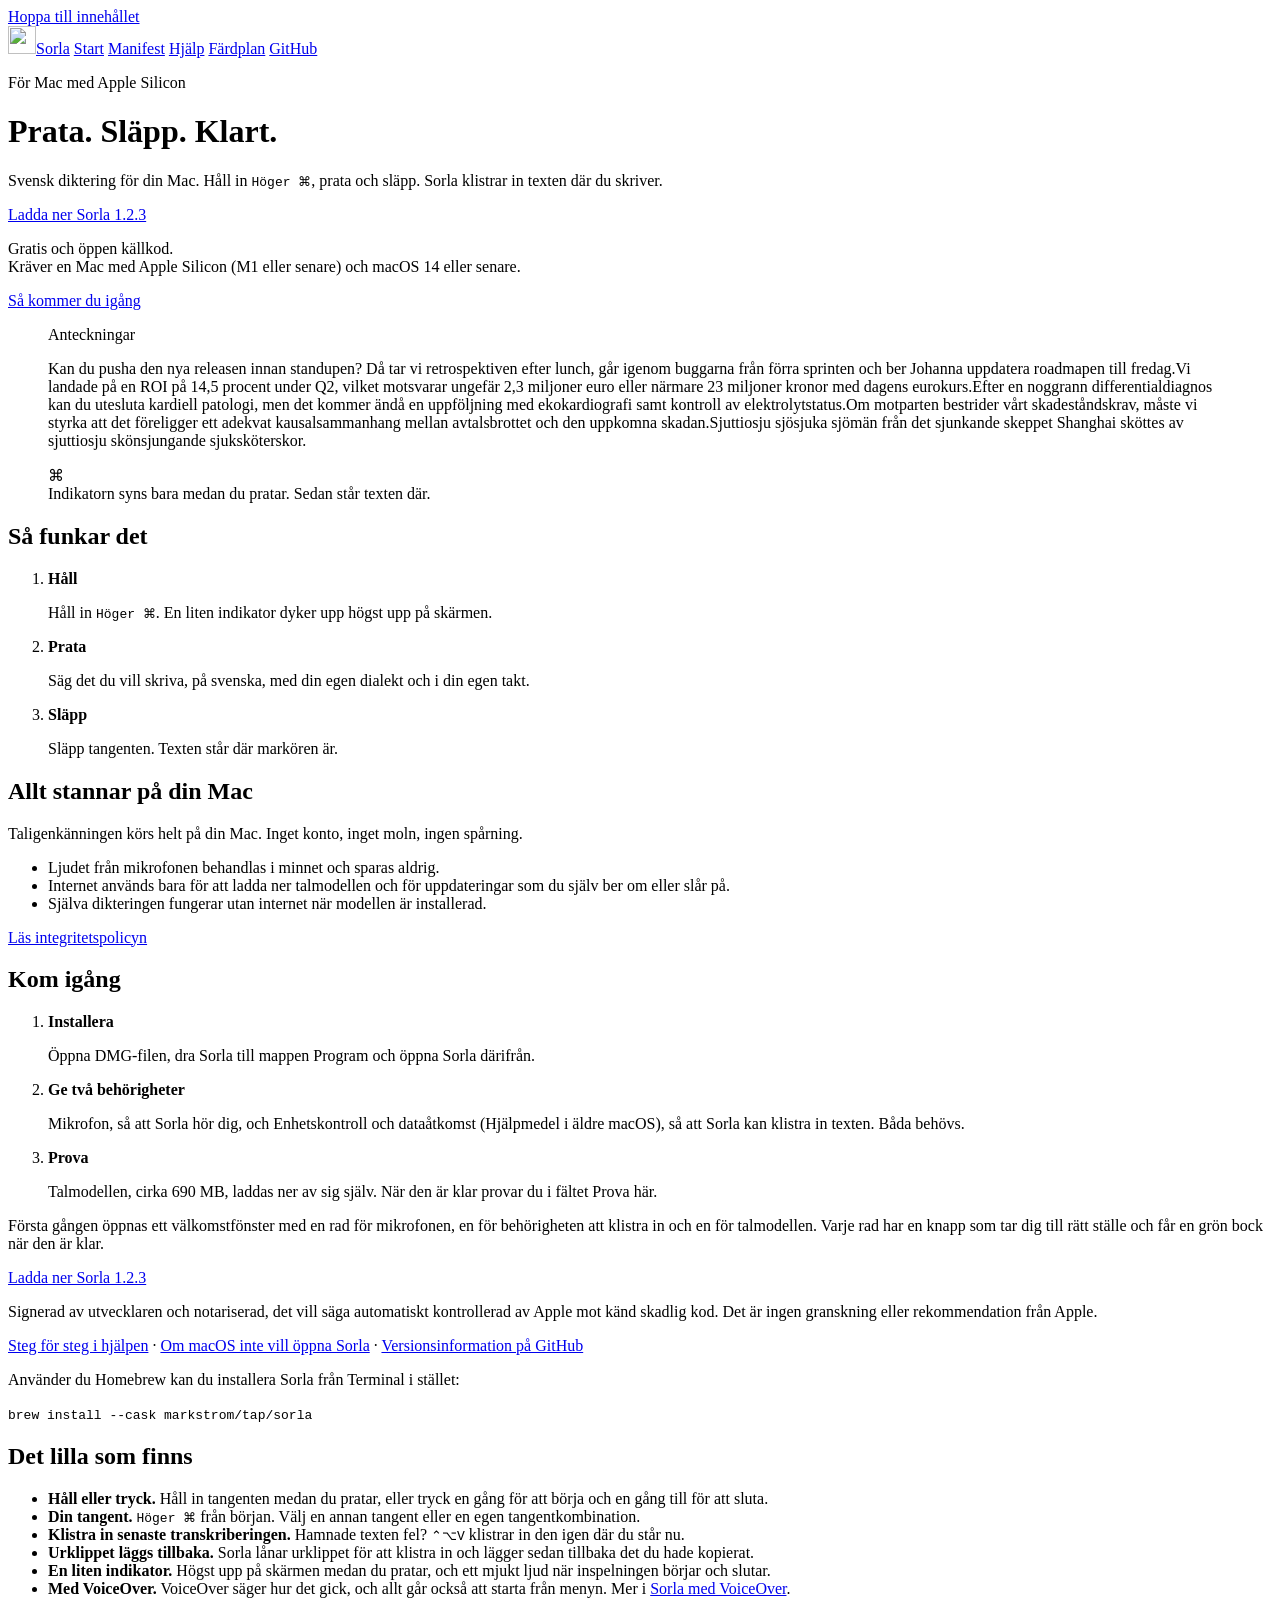
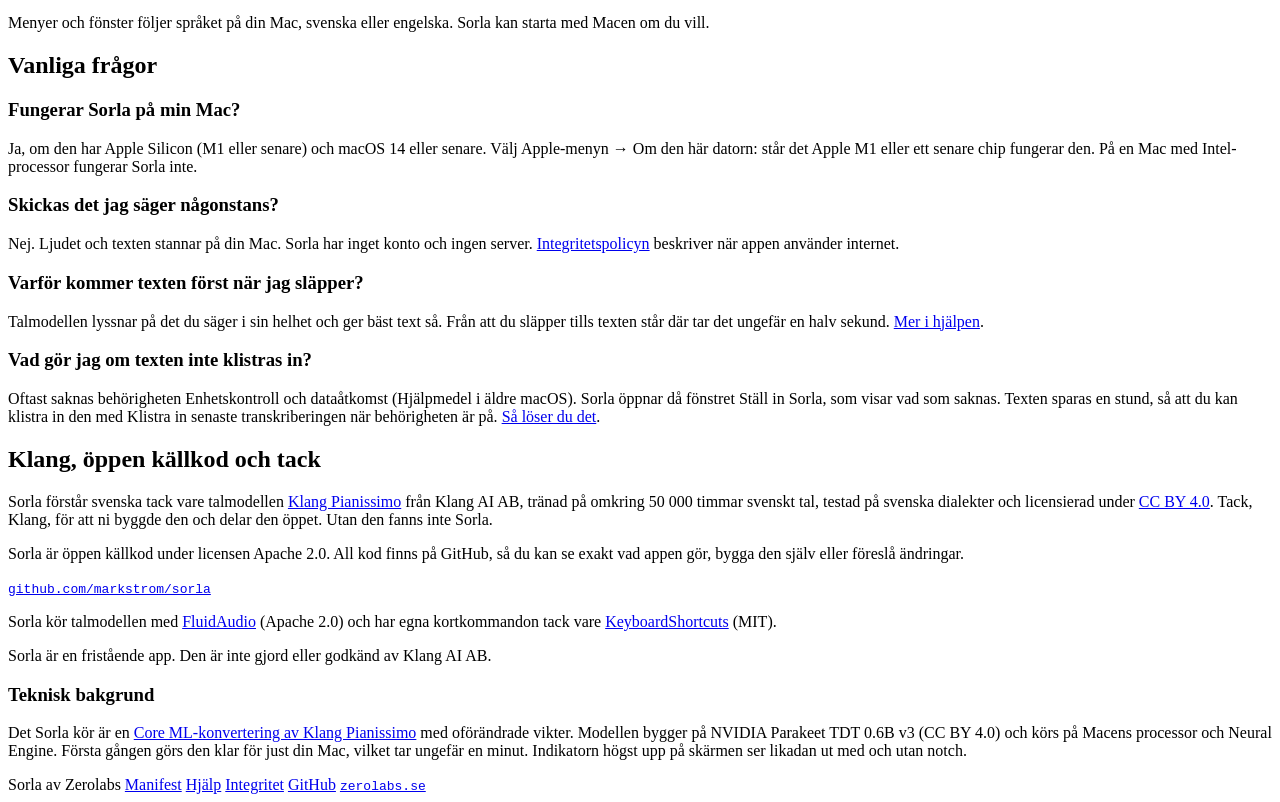
==== commit 6a185c3a: "Release 1.2.3 Co-Authored-By: Claude Opus 5.5 <noreply@anthropic.com>" ====
--- a/site/index.html
+++ b/site/index.html
@@ -45,7 +45,7 @@
     <h1>Prata. Släpp. <span class="last">Klart.</span></h1>
     <p class="lede">Svensk diktering för din Mac. Håll in <code>Höger ⌘</code>, prata och släpp. Sorla klistrar in texten där du skriver.</p>
     <div class="hero-cta">
-      <a class="cta" href="https://github.com/markstrom/sorla/releases/latest/download/Sorla.dmg">Ladda ner Sorla 1.2.2</a>
+      <a class="cta" href="https://github.com/markstrom/sorla/releases/latest/download/Sorla.dmg">Ladda ner Sorla 1.2.3</a>
       <p class="meta">Gratis och öppen källkod.<br>Kräver en Mac med Apple Silicon (M1 eller senare) och macOS 14 eller senare.</p>
       <p class="meta"><a href="#kom-igang">Så kommer du igång</a></p>
     </div>
@@ -85,7 +85,7 @@
       <li><strong>Prova</strong><p>Talmodellen, cirka 690&nbsp;MB, laddas ner av sig själv. När den är klar provar du i fältet Prova här.</p></li>
     </ol>
     <p>Första gången öppnas ett välkomstfönster med en rad för mikrofonen, en för behörigheten att klistra in och en för talmodellen. Varje rad har en knapp som tar dig till rätt ställe och får en grön bock när den är klar.</p>
-    <a class="cta" href="https://github.com/markstrom/sorla/releases/latest/download/Sorla.dmg">Ladda ner Sorla 1.2.2</a>
+    <a class="cta" href="https://github.com/markstrom/sorla/releases/latest/download/Sorla.dmg">Ladda ner Sorla 1.2.3</a>
     <p class="meta">Signerad av utvecklaren och notariserad, det vill säga automatiskt kontrollerad av Apple mot känd skadlig kod. Det är ingen granskning eller rekommendation från Apple.</p>
     <p class="meta"><a href="/support#kom-igang">Steg för steg i hjälpen</a> · <a href="/support#oppna">Om macOS inte vill öppna Sorla</a> · <a href="https://github.com/markstrom/sorla/releases/latest">Versionsinformation på GitHub</a></p>
     <p class="meta">Använder du Homebrew kan du installera Sorla från Terminal i stället:</p>
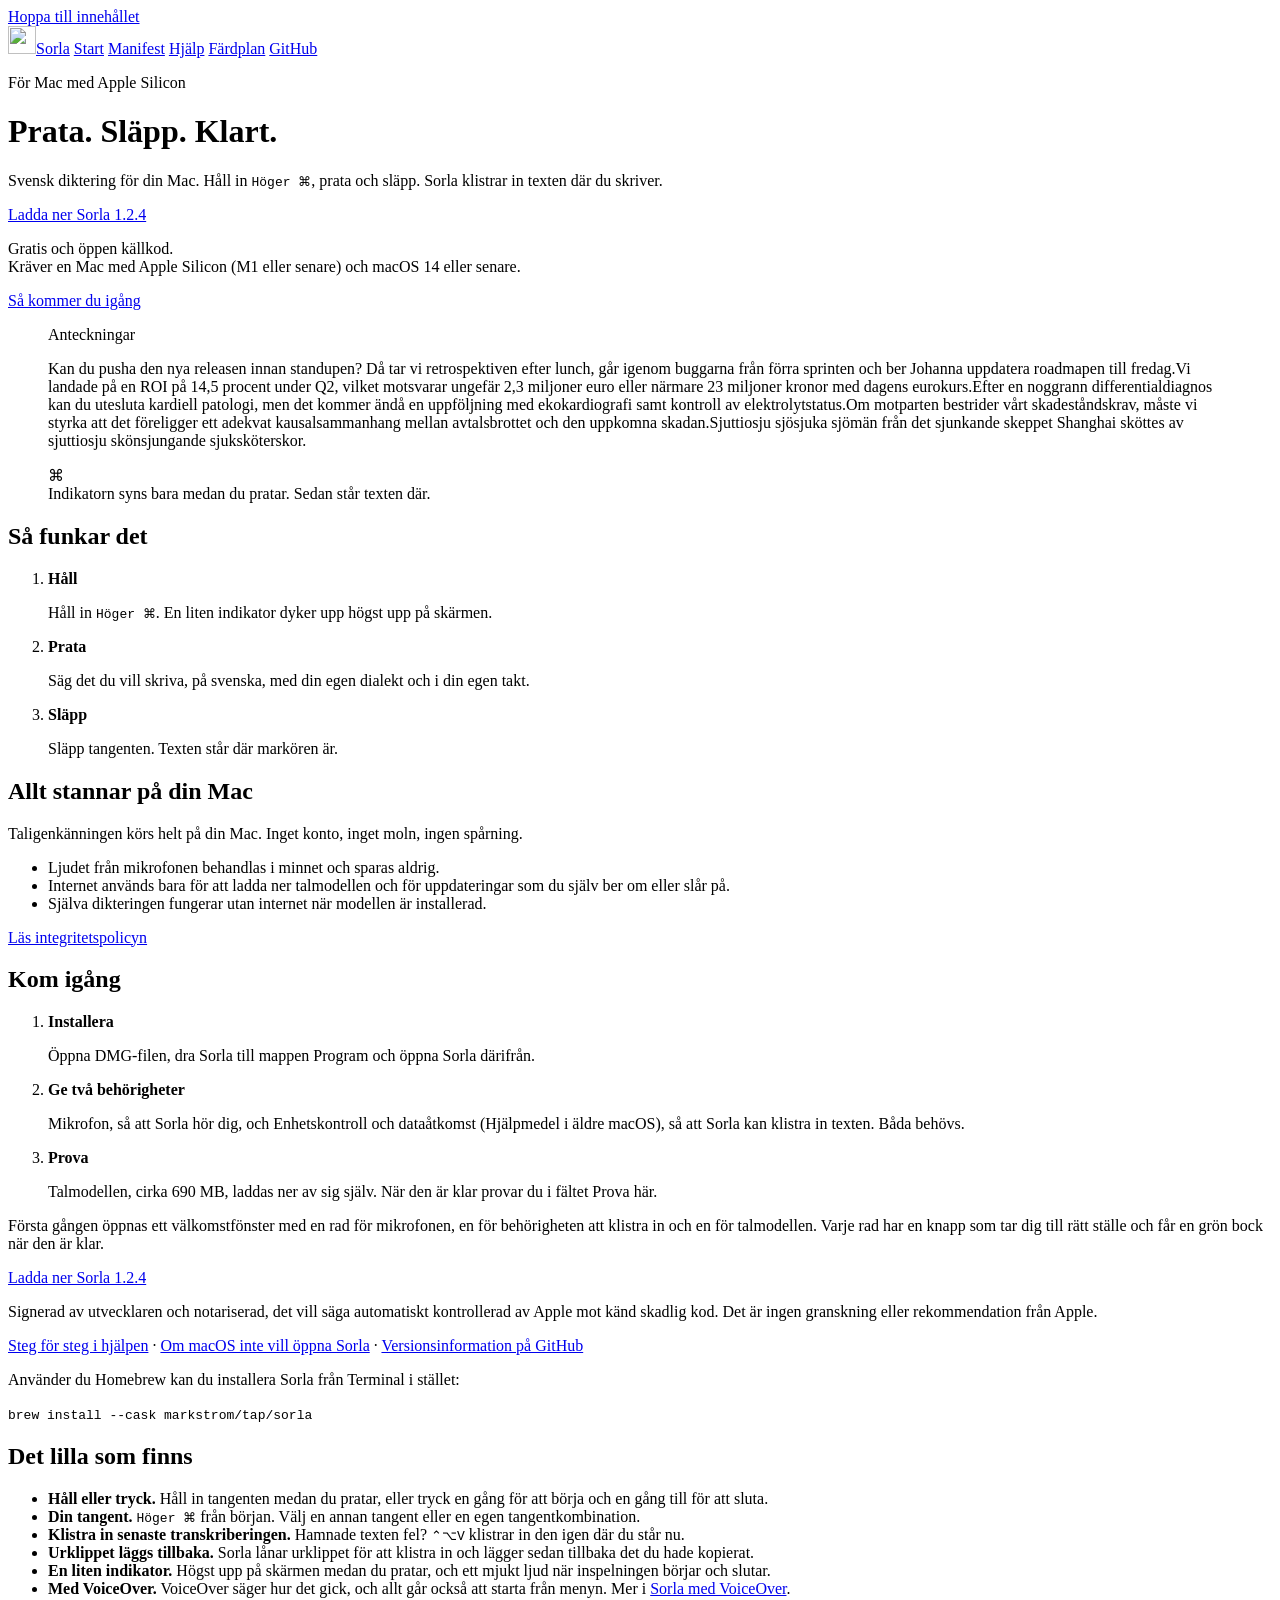
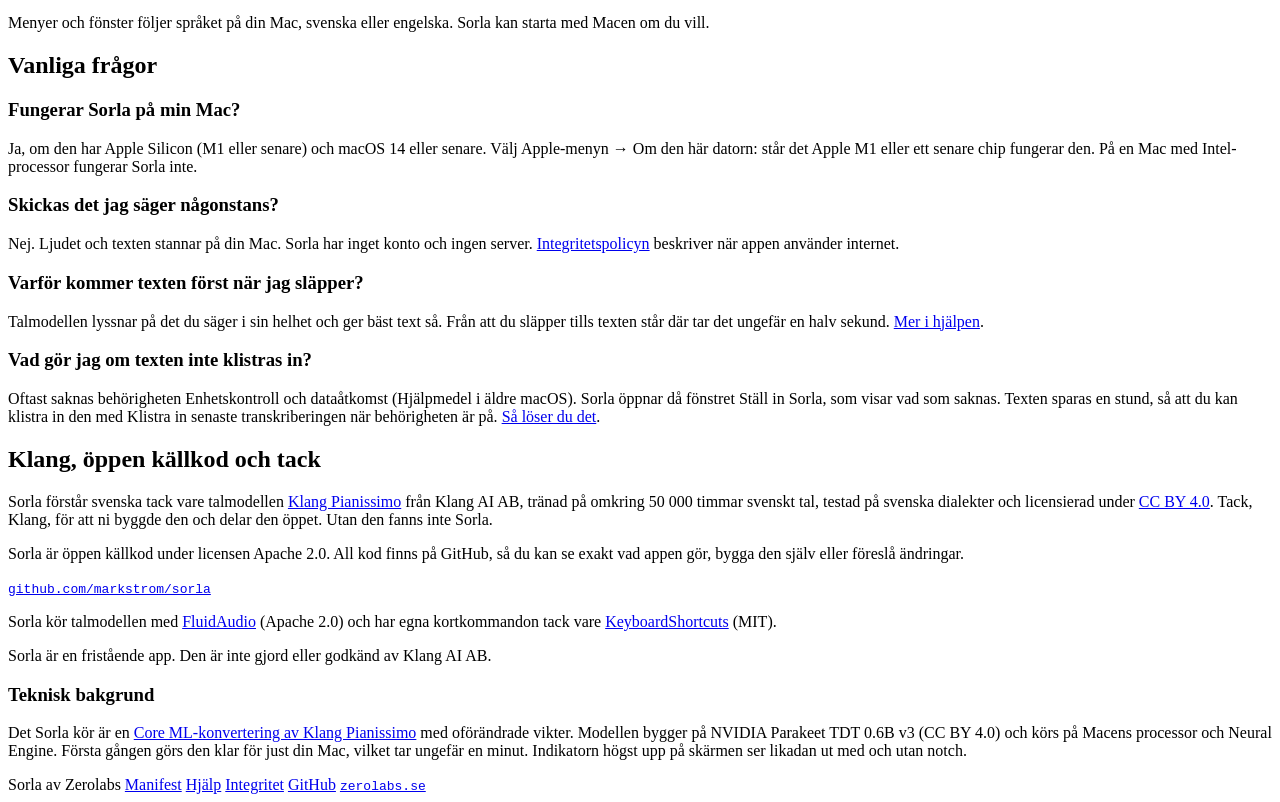
==== commit 832ebffd: "Release 1.2.4 Co-Authored-By: Claude Opus 5.5 <noreply@anthropic.com>" ====
--- a/site/index.html
+++ b/site/index.html
@@ -45,7 +45,7 @@
     <h1>Prata. Släpp. <span class="last">Klart.</span></h1>
     <p class="lede">Svensk diktering för din Mac. Håll in <code>Höger ⌘</code>, prata och släpp. Sorla klistrar in texten där du skriver.</p>
     <div class="hero-cta">
-      <a class="cta" href="https://github.com/markstrom/sorla/releases/latest/download/Sorla.dmg">Ladda ner Sorla 1.2.3</a>
+      <a class="cta" href="https://github.com/markstrom/sorla/releases/latest/download/Sorla.dmg">Ladda ner Sorla 1.2.4</a>
       <p class="meta">Gratis och öppen källkod.<br>Kräver en Mac med Apple Silicon (M1 eller senare) och macOS 14 eller senare.</p>
       <p class="meta"><a href="#kom-igang">Så kommer du igång</a></p>
     </div>
@@ -85,7 +85,7 @@
       <li><strong>Prova</strong><p>Talmodellen, cirka 690&nbsp;MB, laddas ner av sig själv. När den är klar provar du i fältet Prova här.</p></li>
     </ol>
     <p>Första gången öppnas ett välkomstfönster med en rad för mikrofonen, en för behörigheten att klistra in och en för talmodellen. Varje rad har en knapp som tar dig till rätt ställe och får en grön bock när den är klar.</p>
-    <a class="cta" href="https://github.com/markstrom/sorla/releases/latest/download/Sorla.dmg">Ladda ner Sorla 1.2.3</a>
+    <a class="cta" href="https://github.com/markstrom/sorla/releases/latest/download/Sorla.dmg">Ladda ner Sorla 1.2.4</a>
     <p class="meta">Signerad av utvecklaren och notariserad, det vill säga automatiskt kontrollerad av Apple mot känd skadlig kod. Det är ingen granskning eller rekommendation från Apple.</p>
     <p class="meta"><a href="/support#kom-igang">Steg för steg i hjälpen</a> · <a href="/support#oppna">Om macOS inte vill öppna Sorla</a> · <a href="https://github.com/markstrom/sorla/releases/latest">Versionsinformation på GitHub</a></p>
     <p class="meta">Använder du Homebrew kan du installera Sorla från Terminal i stället:</p>
